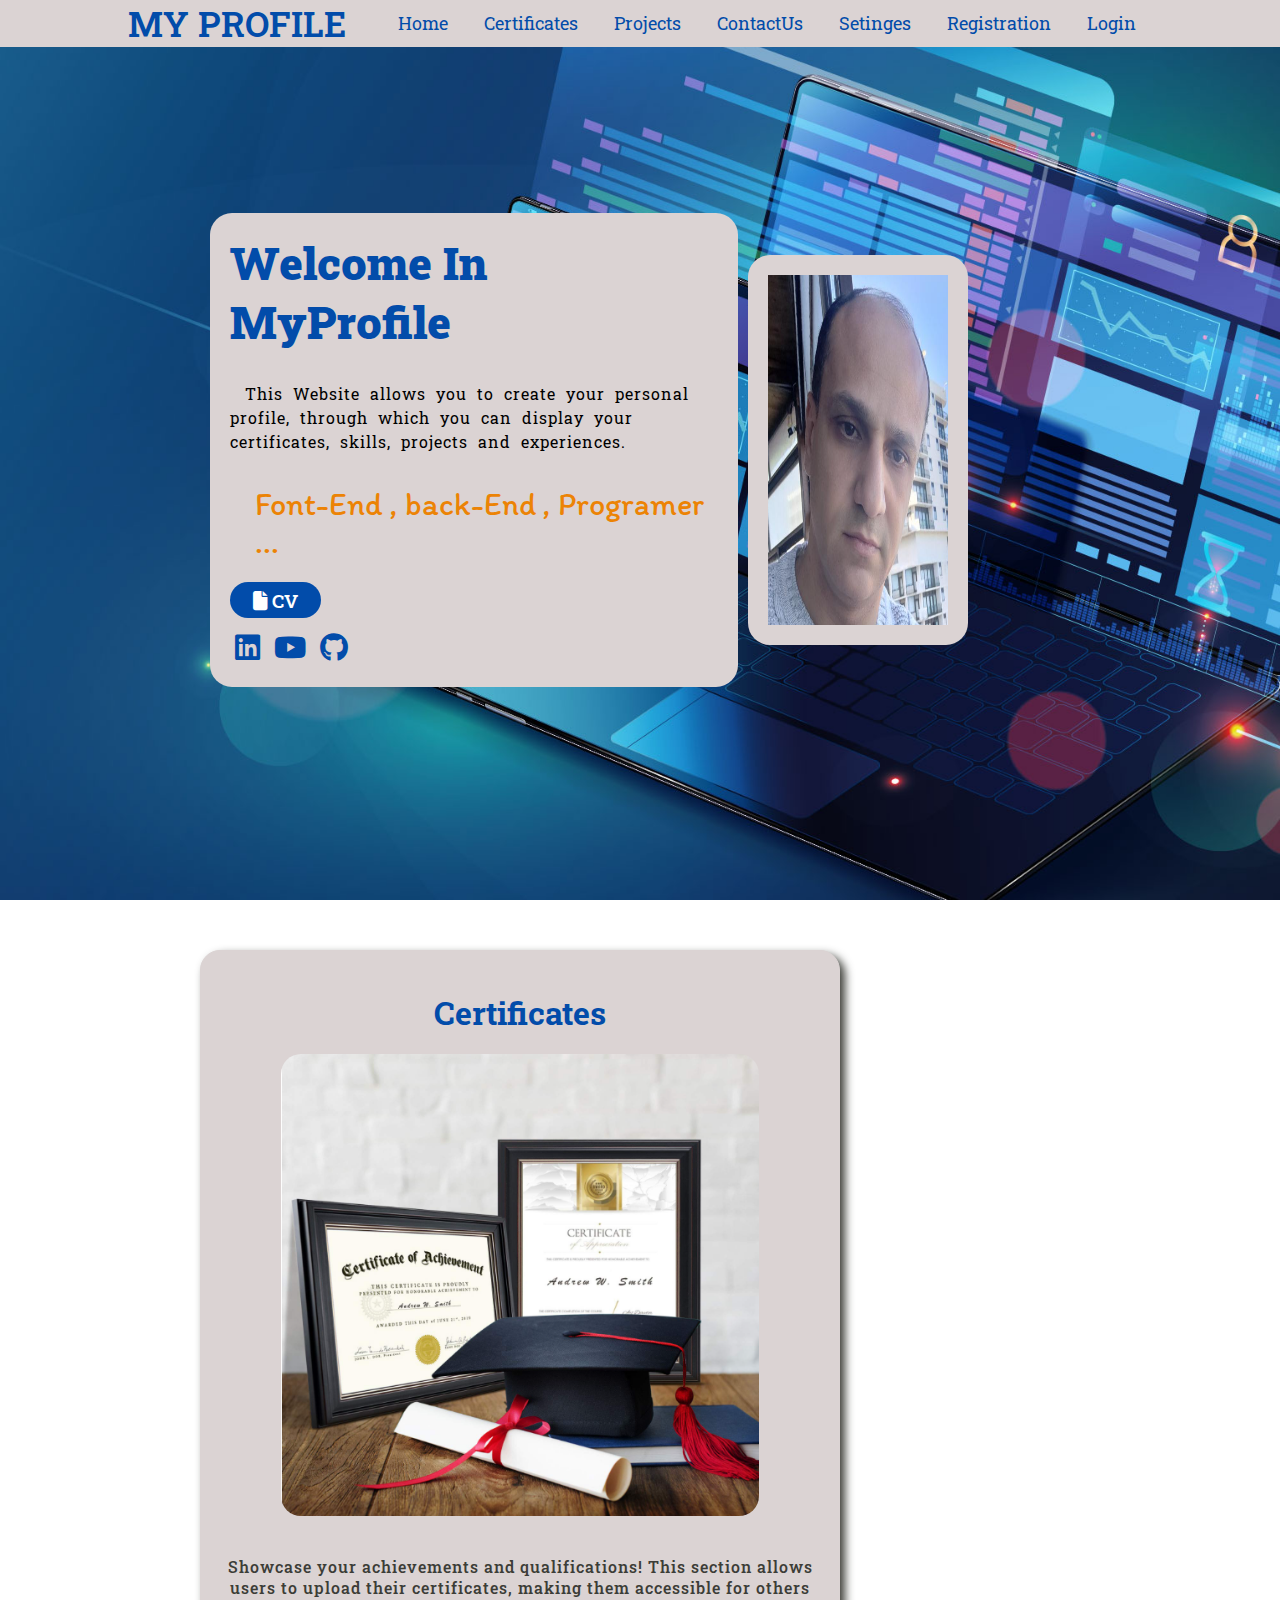
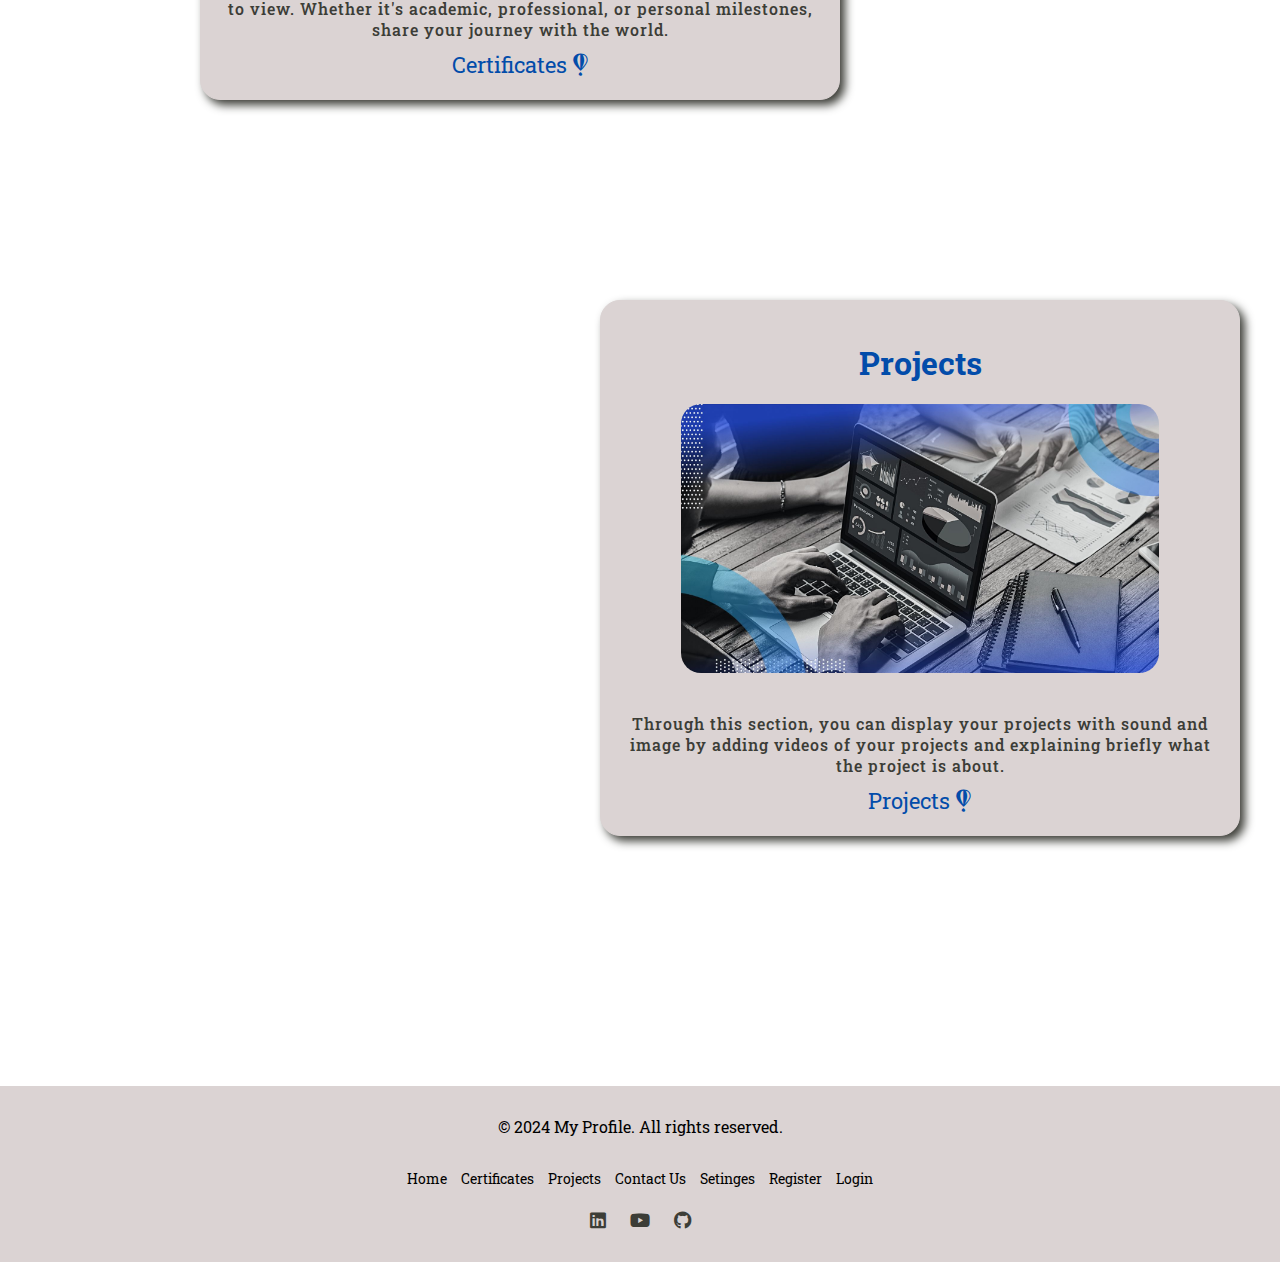
==== index.html @ ce14f22d "updata 7-12-2024" ====
<!DOCTYPE html>
<html lang="en">
<head>
    <!-- meta -->
    <meta charset="UTF-8">
    <meta name="viewport" content="width=device-width, initial-scale=1.0">
    <meta name = "author" content = "Islam Mustafa Fawzy"> 
    <!-- title  -->
    <title>MyProfile_home</title>
    <!-- style -->
    <link rel="stylesheet" href="https://cdnjs.cloudflare.com/ajax/libs/font-awesome/6.6.0/css/all.min.css" />
    <link rel="stylesheet" href="CSSs/Global.css">
    <link rel="stylesheet" href="CSSs/Header.css">
    <link rel="stylesheet" href="CSSs/Home.css"/>
    <link rel="stylesheet" href="CSSs/Footer.css">
    <link rel="shortcut icon" href="Imgs/user-solid.svg" type="image/x-icon">
</head>
<body class = "root">
    <header class = "flex">
        <div class = "logo">
            <h1><a href="#">My Profile</a></h1>
        </div>
        <nav>
            <a href="index.html">Home</a>
            <a href="Pages/certificates.html">Certificates</a>
            <a href="Pages/Projects.html">Projects</a>
            <a href="Pages/ContactUs.html">ContactUs</a>
            <a href="Pages/Settings.html">Setinges</a>
            <a href="Pages/Registration.html">Registration</a>
            <a href="Pages/log.html">Login</a>
            
        </nav>
    </header>
    <section class="baner">
        <div class = "intro">
            <h2 class = "">Welcome In MyProfile</h2>
            <br>
                <p>
                    This Website allows you to create your personal profile, through which you can display your certificates, skills, projects and experiences.
                </p>
            <br>
            <h3>Font-End , back-End , Programer ...</h3>
            <br>
            <a href="CVs/CV22-6-2024.pdf" target="_blank" class = "button-CV"><i class="fa-solid fa-file"></i> CV</a> 
            <br>
            <div class="social-icons">
                <a class ="linkedin" href="https://linkedin.com/in/islam-mustafa-755a49235" target="_blank"><i class="fa-brands fa-linkedin"></i></a>
                <a class ="youtube" href="https://www.youtube.com/@islammustafa9245" target="_blank"><i class="fa-brands fa-youtube"></i></a>
                <a class ="github" href=""><i class="fa-brands fa-github"></i></a>
            </div>
        </div>
        <div class = "photo">
            <img src="Imgs/myphoto.png" alt="">
        </div>
    </section>
    <section class = "departments">
        <div class = "certificates">
            <h2>Certificates</h2>
            <img src="Imgs/certificates.png" alt="certificates-img">
            <p>
                Showcase your achievements and qualifications! This section allows users to upload their certificates, making them accessible for others to view. Whether it's academic, professional, or personal milestones, share your journey with the world.
            </p>
            <a href="Pages/certificates.html">Certificates <i class="fa-brands fa-fly"></i></a>
        </div>
        <div class = "Projects">
            <h2>Projects</h2>
            <img src="Imgs/projects.jpg" alt="project-img">
            <p>
                Through this section, you can display your projects with sound and image by adding videos of your projects and explaining briefly what the project is about.
            </p>
            <a href="Pages/Projects.html">Projects <i class="fa-brands fa-fly"></i></a>
        </div>
    </section>
    <footer>
        <div class="footer-content">
            <p>&copy; 2024 My Profile. All rights reserved.</p>
            <nav class="footer-nav">
                <a href="index.html">Home</a>
                <a href="Pages/certificates.html">Certificates</a>
                <a href="Pages/Projects.html">Projects</a>
                <a href="Pages/ContactUs.html">Contact Us</a>
                <a href="Settings.html">Setinges</a>
                <a href="Pages/Registration.html">Register</a>
                <a href="Pages/log.html">Login</a>
            </nav>
            <div class="footer-social">
                <a id ="linkedin" href="https://linkedin.com/in/islam-mustafa-755a49235" target="_blank"><i class="fa-brands fa-linkedin"></i></a>
                <a id ="youtube" href="https://www.youtube.com/@islammustafa9245" target="_blank"><i class="fa-brands fa-youtube"></i></a>
                <a id ="github" href="#"><i class="fa-brands fa-github"></i></a>
            </div>
        </div>
    </footer>
</body>
</html>
---- CSSs/Global.css ----
/* =================================
            General Style
====================================*/

@import url('https://fonts.googleapis.com/css2?family=Playfair+Display:ital,wght@0,400..900;1,400..900&family=Poppins:ital,wght@0,100;0,200;0,300;0,400;0,500;0,600;0,700;0,800;0,900;1,100;1,200;1,300;1,400;1,500;1,600;1,700;1,800;1,900&family=Roboto+Slab:wght@100..900&family=Roboto:ital,wght@0,100;0,300;0,400;0,500;0,700;0,900;1,100;1,300;1,400;1,500;1,700;1,900&display=swap');
@import url('https://fonts.googleapis.com/css2?family=Itim&family=Montserrat:ital,wght@0,100..900;1,100..900&family=Playfair+Display:ital,wght@0,400..900;1,400..900&family=Poppins:ital,wght@0,100;0,200;0,300;0,400;0,500;0,600;0,700;0,800;0,900;1,100;1,200;1,300;1,400;1,500;1,600;1,700;1,800;1,900&family=Roboto+Slab:wght@100..900&family=Roboto:ital,wght@0,100;0,300;0,400;0,500;0,700;0,900;1,100;1,300;1,400;1,500;1,700;1,900&family=Rubik+Wet+Paint&display=swap');

:root {
    --num0-color: white;
    --num1-color: #DBD3D3;
    --num2-color: #EC8305;
    --num3-color: #024CAA;
    --num4-color: #091057;
    --num5-color: #3C3D37;
    --num6-color: black;
    --num7-color: rgb(131, 191, 237);
}

.dark {
    --num0-color: black;
    --num1-color: #3C3D37;
    --num2-color: #EC8305;
    --num3-color: #f9fafb;
    --num4-color: #0f1fcb;
    --num5-color: #DBD3D3;
    --num6-color: white;
}

* {
    padding: 0px;
    margin: 0px;
    font-family: "Roboto Slab", serif;
    box-sizing: border-box;
    scroll-behavior: smooth;
}

a {
    all: unset;

}


button {
    all: unset;
    text-align: center;
}

body {
    display: flex;
    flex-direction: column;
    background-color: var(--num0-color);
}

.flex {
    display: flex;
    align-items: center;
}

.border {
    border: 4px solid red;
}

label {
    display: inline-block;
    margin: 5px 0px;
    color: var(--num3-color);
    font-size: 1.2em;
    font-weight: 400;
}

input {
    display: inline-block;
    border: 1px solid var(--num5-color);
    border-radius: 5px;
    background-color: rgb(238, 237, 237);
    padding-left: 15px;
    height: 30px;
    height: 30px;
    margin: 5px 0px;
}

textarea {
    display: inline-block;
    border: 1px solid var(--num5-color);
    border-radius: 5px;
    background-color: rgb(238, 237, 237);
    padding-left: 15px;
}

input:hover,
textarea:hover {
    background-color: white;
}

select {
    border: 1px solid var(--num5-color);
    border-radius: 5px;
    background-color: rgb(238, 237, 237);
    padding-left: 15px;
    height: 30px;
    padding: 5px;
    height: 30px;
}

select:hover {
    background-color: white;
}

input[type="file"] {
    border: none;
    background-color: white;
}

/* ==================
     Start Scrollbar  
    =================  */


::-webkit-scrollbar {
    width: 0.88rem;
}

::-webkit-scrollbar-track {
    border: 1px solid #292c3b;
    background: #999;
    border-radius: 5px;
    background-color: #d4d4d8;
}

::-webkit-scrollbar-thumb {
    box-shadow: inset 0 0 2.5px 2px rgba(0, 0, 0, 0.5);
    border-radius: 2px;
}

::-webkit-scrollbar-thumb:hover {
    background: #555;
}

/* for Firefox */
html {
    scrollbar-color: var(--num5-color) var(--num1-color);
}


/* ===================
     End Scrollbar  
   =================== */
---- CSSs/Header.css ----
/* ==================
      Start header 
   ================== */
header{
    background-color: var(--num1-color);
    width: 100%;
    position: fixed;
    z-index: 999;
    justify-content: space-between;
    padding-inline: 10%;

    & .logo h1 a 
    {
        all: unset;
        color: var(--num3-color);
        text-transform: uppercase;
        font-weight: 600;
        font-size: 1.1em;
    }

    & .logo h1 a:hover {
        cursor: pointer;
    }

    & nav a
    {
        display: inline-block;
        color: var(--num3-color);
        font-size: 1.1em;
        font-weight: 400;
        margin-inline: 1rem;
        transition: 0.7s ease;
    }

    & nav a:hover {
        color: var(--num2-color);
        cursor: pointer;
        transform: scale(1.1);
    }
}

/* =================
      End header 
   =================  */


   /* ========================
        media & responsive  
      ======================== */

/* Extra small devices (phones, portrait) */
@media (max-width: 576px) {
    /* Styles for phones */
}

/* Small devices (phones, landscape) */
@media (max-width: 768px) {
    /* Styles for tablets and smaller devices */
}

/* Medium devices (tablets) */
@media (max-width: 992px) {
    /* Styles for small laptops or larger tablets */
}

/* Large devices (desktops) */
@media (max-width: 1200px) {
    /* Styles for desktops */
}

/* Extra large devices (large desktops) */
@media (max-width: 1400px) {
    /* Styles for large screens */
}
---- CSSs/Home.css ----
.baner 
{
    
    padding: 100px 200px;
    width: 100%;
    min-height: 100vh;
    display: flex;
    flex-direction: row;
    align-items: center;
    background: url(../Imgs/main-img.jpg);
    background-position: center;
    background-size: cover;
    background-attachment: fixed;

    & .intro {
        background-color: var(--num1-color);
        width: 60%;
        padding: 20px;
        margin-left: 10px;
        border-radius: 22px;


        & p {
            padding: 10px 0px;
            letter-spacing: 1px;
            word-spacing: 5px;
            color: var(--num6-color);
            text-indent: 15px;
            line-height: 1.5;
        }

        & h2 {
            font-size: 2.8em;
            font-weight: 900;
            color: var(--num3-color);
        }

        & h3 {
            font-size: 2.0em;
            font-weight: 500;
            color: var(--num2-color);
            padding-left: 25px;
            font-family: "Itim", cursive;
        }

        & .button-CV {
                color: var(--num0-color);
                background-color: var(--num3-color);
                display: inline-block;
                padding: 0.3em 1.2em;
                border-radius: 22px;
                margin-bottom: 10px;
                font-weight: 600;
                font-size: 1.2em;
                transition: 0.7s ease;
        
                &:hover {
                    transform: scale(1.1);
                    background-color: var(--num0-color);
                    color: var(--num3-color);
                    text-decoration: none;
                    cursor: pointer;
                }
        }

        & .social-icons a .fa-brands{
            display: inline-block;
            color: var(--num3-color);
            font-weight: 500;
            font-size: 1.8em;
            padding: 5px;
            transition: 0.7s ease;
        }

        & .social-icons a .fa-brands:hover
        {
            cursor: pointer;
            transform: scale(1.1);
        }

        & .social-icons .youtube .fa-brands:hover
        {
            color:red;
        }
        & .social-icons .github .fa-brands:hover
        {
            color:black;
        }
        & .social-icons .linkedin .fa-brands:hover
        {
            color: #0077b5; 
        }
    
    }

    & .photo
    {
        background-color: var(--num1-color);
        width: 25%;
        height: 390px;
        padding: 20px;
        margin-left: 10px;
        border-radius: 22px;

        & img
        {
            width: 100%;
            height: 100%;
        }
    }
}

.departments
{
    & .certificates,
    & .Projects {
        margin: 50px 0px 200px 200px;
        border: 1px solid var(--num1-color);
        width: 50%;
        max-width: 800px;
        height: auto;
        padding: 20px;
        display: flex;
        flex-direction: column;
        align-items: center;
        justify-content: space-around;
        box-shadow: 5px 5px 10px var(--num5-color);
        background-color: var(--num1-color);
        border-radius: 20px;


        & h2,
        & h2 {
            margin: 20px;
            color: var(--num3-color);
            font-size: 2.0em;
        }

        & img,
        & img {
            display: block;
            width: 80%;
            height: 70%;
            border-radius: 20px;
            margin-bottom: 30px;
        }

        & p,
        & p {
            margin: 10px 0;
            font-size: 1em;
            letter-spacing: 1px;
            font-weight: 500;
            color: var(--num5-color);
            text-align: center;
        }

        & a,
        & a {
            color: var(--num3-color);
            font-size: 1.4em;
            transition: 0.7s ease;
        }

        & a:hover,
        & a:hover {
            transform: scale(1.1);
            color: var(--num2-color);
            cursor: pointer;
        }
    }

    & .Projects {
        margin-left: 600px;
    }
}
---- CSSs/Footer.css ----
footer {
    margin-top: 50px;
    background-color: var(--num1-color);
    width: 100%;
    padding: 30px 200px;

    & .footer-content {
        max-width: 1200px;
        margin: 0 auto;
        display: flex;
        flex-direction: column;
        align-items: center;

        & p {
            margin-bottom: 30px;
            color: va(--num0-color);

        }

        & .footer-nav a {
            margin: 0 5px;
            font-size: 14px;
            padding: 0px;
            transition: 0.7s ease;
        }

        & nav a:hover {
            color: var(--num2-color);
            cursor: pointer;
            transform: scale(1.1);
        }

        & .footer-social a {
            margin: 20px 10px 0px;
            color: var(--num5-color);
            font-size: 18px;
            display: inline-block;
        
        }

        & .footer-social #youtube:hover
        {
            color:red;
        }
        & .footer-social #github:hover
        {
            color:black;
        }
        & .footer-social #linkedin:hover
        {
            color: #0077b5;
        }
                
                }
}
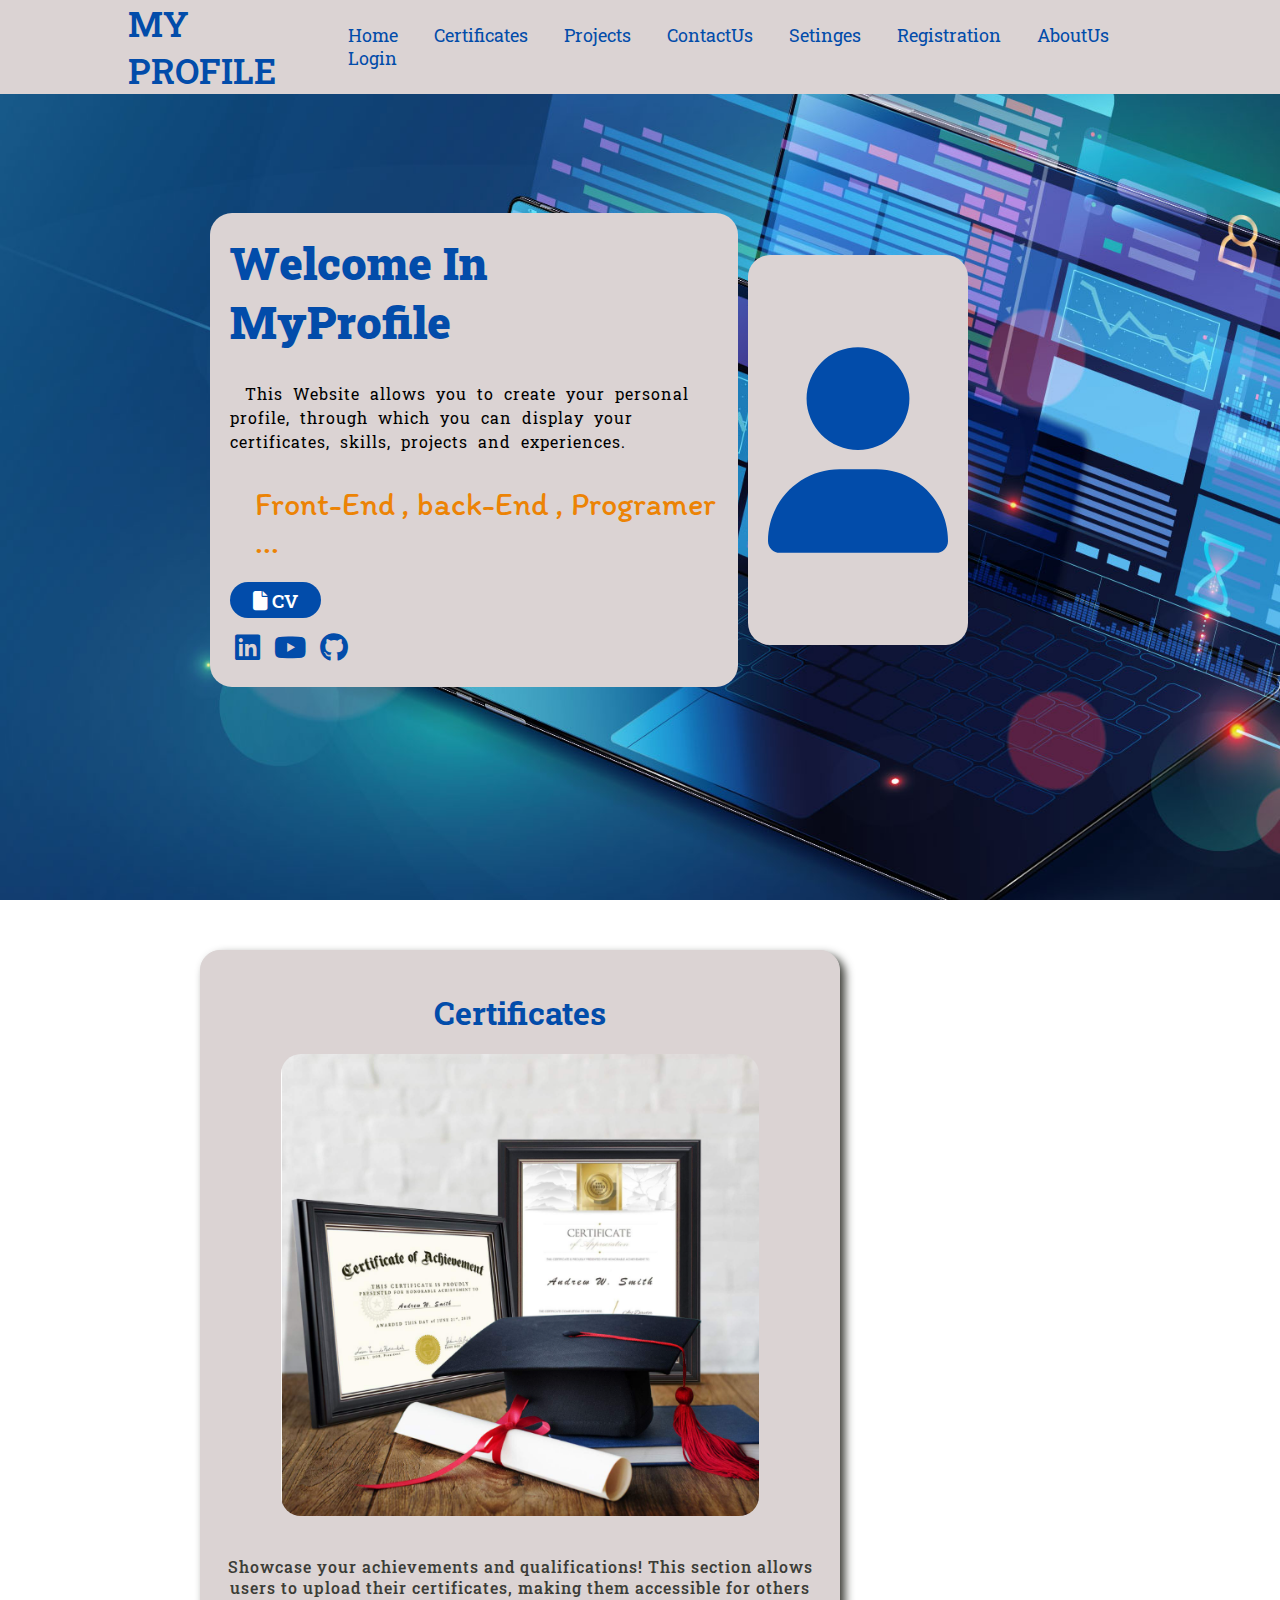
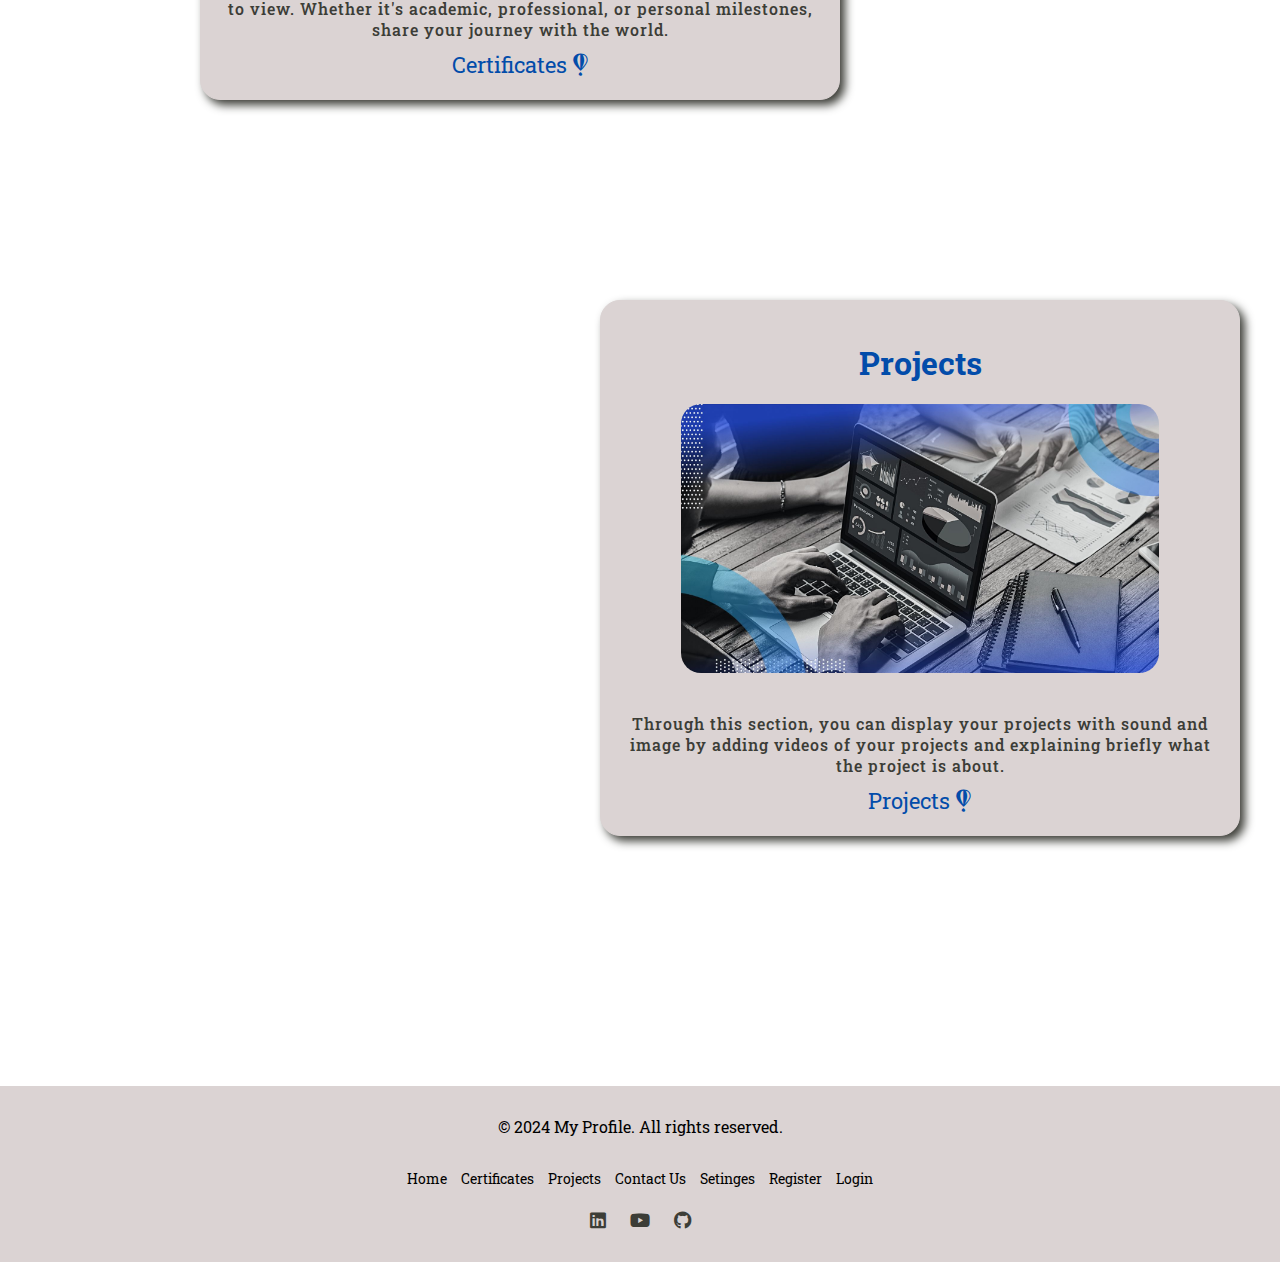
==== commit 0a7ec76e: "first upload on test repo 10-12-2024" ====
--- a/index.html
+++ b/index.html
@@ -21,12 +21,19 @@
             <h1><a href="#">My Profile</a></h1>
         </div>
         <nav>
+
+            <!-- <input type="checkbox" name="check" id="check">
+            <label for="check">
+                <i class = "fa fa-bars"></i>
+            </label> -->
+
             <a href="index.html">Home</a>
             <a href="Pages/certificates.html">Certificates</a>
             <a href="Pages/Projects.html">Projects</a>
             <a href="Pages/ContactUs.html">ContactUs</a>
             <a href="Pages/Settings.html">Setinges</a>
             <a href="Pages/Registration.html">Registration</a>
+            <a href="Pages/About.html">AboutUs</a>
             <a href="Pages/log.html">Login</a>
             
         </nav>
@@ -39,18 +46,18 @@
                     This Website allows you to create your personal profile, through which you can display your certificates, skills, projects and experiences.
                 </p>
             <br>
-            <h3>Font-End , back-End , Programer ...</h3>
+            <h3>Front-End , back-End , Programer ...</h3>
             <br>
             <a href="CVs/CV22-6-2024.pdf" target="_blank" class = "button-CV"><i class="fa-solid fa-file"></i> CV</a> 
             <br>
             <div class="social-icons">
                 <a class ="linkedin" href="https://linkedin.com/in/islam-mustafa-755a49235" target="_blank"><i class="fa-brands fa-linkedin"></i></a>
                 <a class ="youtube" href="https://www.youtube.com/@islammustafa9245" target="_blank"><i class="fa-brands fa-youtube"></i></a>
-                <a class ="github" href=""><i class="fa-brands fa-github"></i></a>
+                <a class ="github" href="https://github.com/islamm88" target="_blank"><i class="fa-brands fa-github"></i></a>
             </div>
         </div>
         <div class = "photo">
-            <img src="Imgs/myphoto.png" alt="">
+            <img src="Imgs//user-solid.svg" alt="">
         </div>
     </section>
     <section class = "departments">
@@ -86,7 +93,7 @@
             <div class="footer-social">
                 <a id ="linkedin" href="https://linkedin.com/in/islam-mustafa-755a49235" target="_blank"><i class="fa-brands fa-linkedin"></i></a>
                 <a id ="youtube" href="https://www.youtube.com/@islammustafa9245" target="_blank"><i class="fa-brands fa-youtube"></i></a>
-                <a id ="github" href="#"><i class="fa-brands fa-github"></i></a>
+                <a class ="github" href="https://github.com/islamm88" target="_blank"><i class="fa-brands fa-github"></i></a>
             </div>
         </div>
     </footer>
